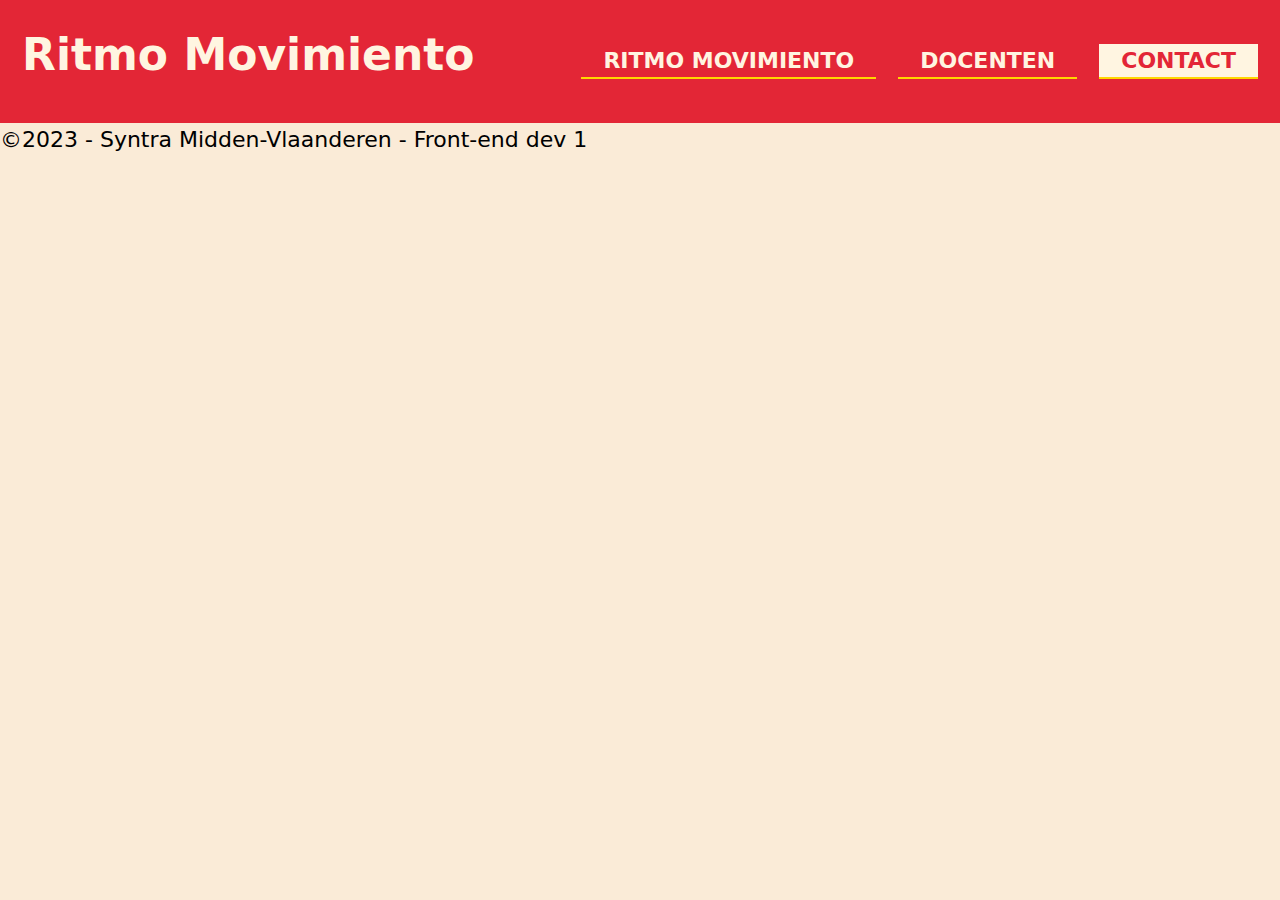
==== contact.html @ 34e6ad89 "commit aan pauze" ====
<!DOCTYPE html>
<html lang="nl">
<head>
    <meta charset="UTF-8">
    <meta name="viewport" content="width=device-width, initial-scale=1.0">
    <title>Contact - Ritmo Movimiento</title>
    <link rel="stylesheet" href="css/reset.css">
    <link rel="stylesheet" href="css/syntra_core.css">
    <link rel="stylesheet" href="css/style.css">
</head>
<body>
    <header>
        <section>
            <h1>Ritmo Movimiento</h1>
        </section>
        <nav role="navigation" id="primary-nav">
            <ul>
                <li><a href="index.html">Ritmo Movimiento</a></li>
                <li><a href="docenten.html">Docenten</a></li>
                <li><a href="contact.html" class="current-page">Contact</a></li>
            </ul>
        </nav>
    </header>
    <main>

    </main>
    <footer>
        <p>&copy;2023 - Syntra Midden-Vlaanderen - Front-end dev 1</p>
    </footer>
</body>
</html>
---- css/syntra_core.css ----
html
{
    font-family: system-ui, -apple-system, BlinkMacSystemFont, 'Segoe UI', Roboto, Oxygen, Ubuntu, Cantarell, 'Open Sans', 'Helvetica Neue', sans-serif;
    font-size: 22px;    
}

body
{
    background-color: antiquewhite;
}

main
{
    max-width: 1200px;
    margin: 0 auto;
}
---- css/style.css ----
/*
*Dieprood: #E32636
Goudaccenten: #FFD700
Zwart: #000000
Crèmewit: #FFF5E1
*
*
*/

header
{
    background-color: #E32636;
    color: #FFF5E1;
    padding: 1rem;
    display: flex;
    justify-content: space-between;
}

nav#primary-nav ul
{
    list-style: none;
    display: flex;
    gap: 1rem;
}

nav#primary-nav ul li a
{
    display: block;
    text-decoration: none;
    color: inherit;
    font-weight: bold;
    text-transform: uppercase;
    border-bottom: 2px solid #FFD700;
    padding: 0 1rem;
    transition: all 300ms ease-in-out;
}

nav#primary-nav ul li a.current-page,
nav#primary-nav ul li a:hover,
nav#primary-nav ul li a:focus
{
    background-color: #FFF5E1;
    color: #E32636;
}
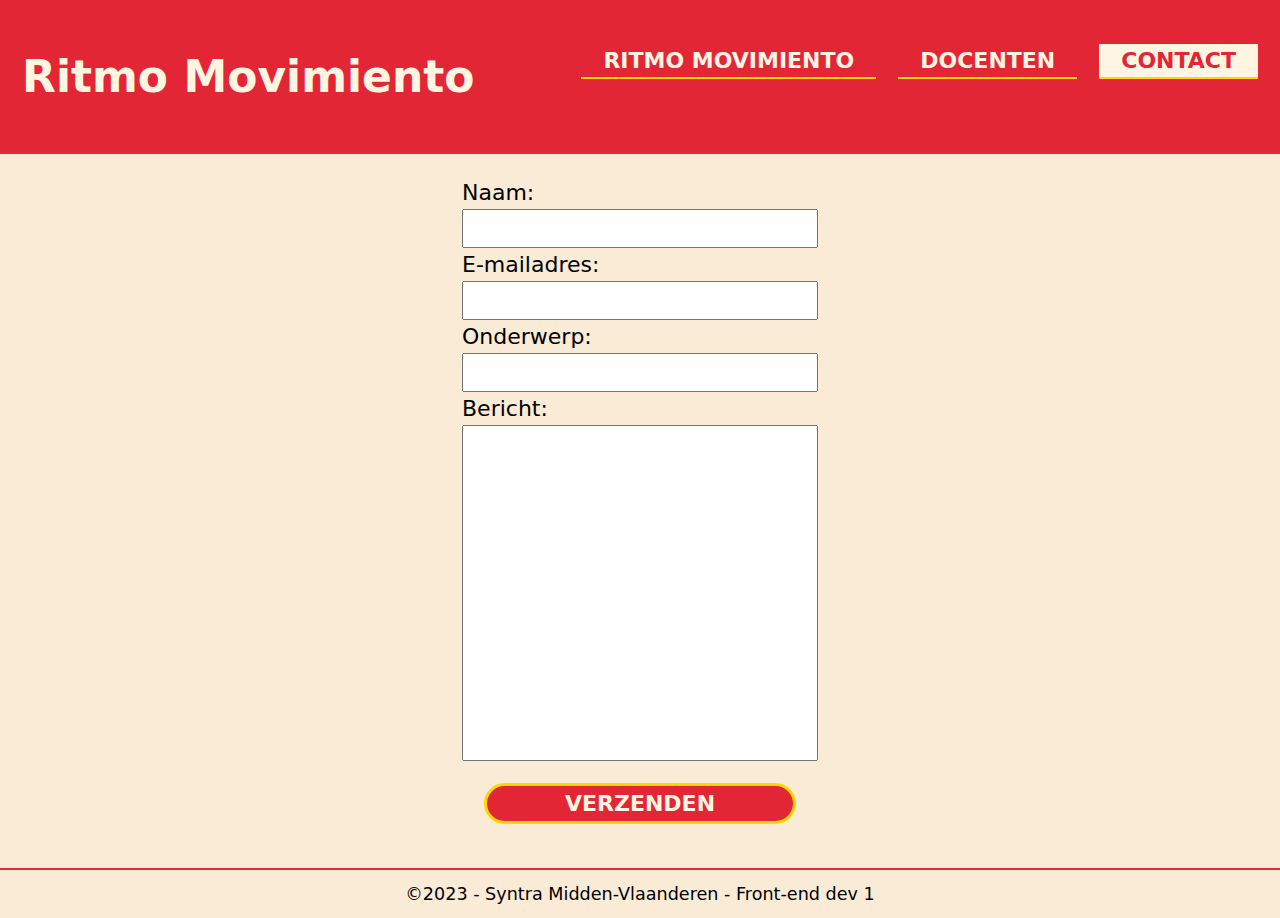
==== commit 5089fc6a: "final code" ====
--- a/contact.html
+++ b/contact.html
@@ -22,7 +22,34 @@
         </nav>
     </header>
     <main>
-
+        <section class="center-content">
+            <form action="#">
+                <div class="form-group">
+                    <label for="ipt-naam">Naam:</label>
+                    <input type="text" name="naam" id="ipt-naam">
+                </div>
+                <div class="form-group">
+                    <label for="ipt-mail">E-mailadres:</label>
+                    <input type="email" name="email" id="ipt-mail">
+                </div>
+                <div class="form-group">
+                    <label for="ipt-onderwerp">Onderwerp:</label>
+                    <input type="text" name="onderwerp" id="ipt-onderwerp" list="onderwerptopics">
+                    <datalist id="onderwerptopics">
+                        <option value="Dansles"></option>
+                        <option value="Inschrijving"></option>
+                        <option value="Varia"></option>
+                    </datalist>
+                </div>
+                <div class="form-group">
+                    <label for="ipt-bericht">Bericht:</label>
+                    <textarea name="bericht" id="ipt-bericht" cols="30" rows="10"></textarea>
+                </div>
+                <div class="form-group">
+                    <input type="submit" value="Verzenden">
+                </div>
+            </form>
+        </section>
     </main>
     <footer>
         <p>&copy;2023 - Syntra Midden-Vlaanderen - Front-end dev 1</p>
--- a/css/style.css
+++ b/css/style.css
@@ -41,4 +41,102 @@
 {
     background-color: #FFF5E1;
     color: #E32636;
-}+}
+
+.grid
+{
+    display: grid;
+    gap: 1rem;
+}
+
+.grid-2col
+{
+    grid-template-columns: 1fr 1fr;
+}
+
+.grid-big-left
+{
+    grid-template-columns: 5fr 1fr;
+}
+
+.grid-big-right
+{
+    grid-template-columns: 1fr 5fr;
+}
+
+section
+{
+    margin: 1rem 0;
+}
+
+.negative
+{
+    background-color: #E32636;
+    color: #FFF5E1;
+}
+
+.negative article
+{
+    padding: 0.5rem 1.5rem;
+}
+
+footer
+{
+    font-size: 0.8rem;
+    /* background-color: #FFD700; */
+    color: #000000;
+    border-top: 2px solid #E32636;
+    padding: 0.5rem;
+    display: flex;
+    justify-content: center;
+}
+
+.center-content
+{
+    display: flex;
+    justify-content: center;
+}
+
+textarea
+{
+    resize: none;
+}
+
+form
+{
+    max-width: 500px;
+    margin: inherit auto;
+}
+
+.form-group
+{
+    display: flex;
+    flex-direction: column;
+}
+
+input[type="submit"]
+{
+    background-color: #E32636;
+    color: #FFF5E1;
+    border: 3px solid #FFD700;
+    border-radius: 1rem;
+    margin: 1rem;
+    font-weight: bold;
+    text-transform: uppercase;
+    cursor: pointer;
+    transition: all 300ms ease-in-out;
+}
+
+input[type="submit"]:hover,
+input[type="submit"]:focus
+{
+    background-color: #FFD700;
+    border-color: #E32636;
+    color: #000000;
+}
+
+/* 
+footer p
+{
+    text-align: center;
+} */